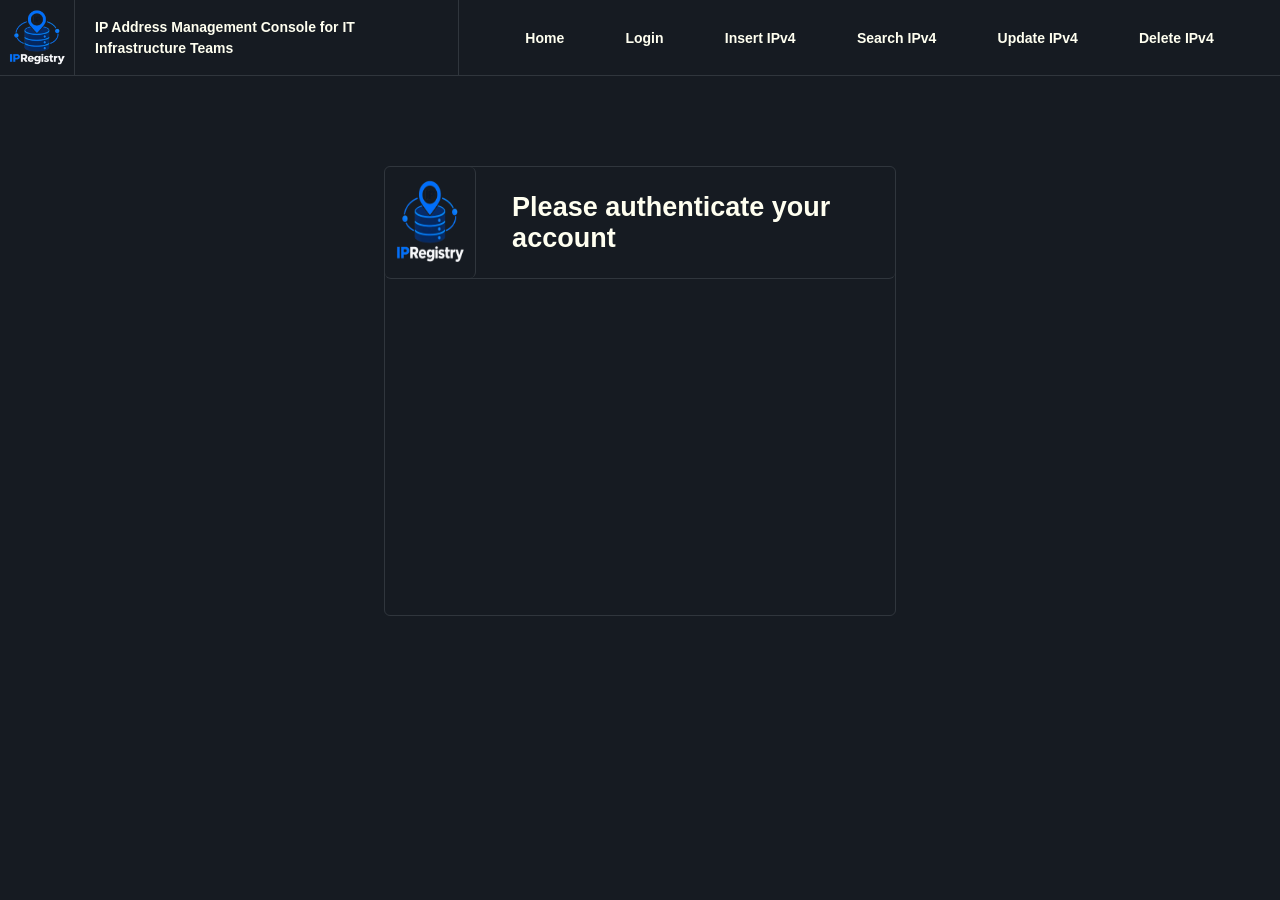
==== app/login.html @ f0687965 "fixed files structure and added js script" ====
<!DOCTYPE html>
<html lang="en">
<head>
    <meta charset="UTF-8">
    <meta name="viewport" content="width=device-width, initial-scale=1.0">
    <title>IPRegistry Console</title>
    <link rel="stylesheet" href="css/login.css">
    <link rel="icon" type="image/png" href="assets/ipregistry-logo.png">
</head>
<body>
    <section class="heading">
        <header>
            <div class="logo">
                <img src="assets/ipregistry-logo.png" alt="IPRegistry Logo">
            </div>
            <div class="title">
                <p>
                    <b>IP Address Management Console for IT Infrastructure Teams</b>
                </p>
            </div>
            <nav>
                <h1 id="login">
                    <a href="index.html"><b>Home</b></a>
                </h1>
                <h1 id="login">
                    <a href="login.html"><b>Login</b></a>
                </h1>
                <h1>
                    <a href="insert-ipv4.html"><b>Insert IPv4</b></a>
                </h1>
                <h1>
                    <a href="search-ipv4.html"><b>Search IPv4</b></a>
                </h1>
                <h1>
                    <a href="update-ipv4.html"><b>Update IPv4</b></a>
                </h1>
                <h1>
                    <a href="delete-ipv4.html"><b>Delete IPv4</b></a>
                </h1>
            </nav>
        </header>
    </section>
    <main>
        <section class="login">
            <header class="main-heading">
                <div class="main-logo">
                    <img src="assets/ipregistry-logo.png" alt="IPRegistry Logo">
                </div>
                <div class="main-title">
                    <h1>Please authenticate your account</h1>
                </div>
            </header>
        </section>
    </main>
</body>
</html>
---- app/css/login.css ----
* {
    margin: 0;
    padding: 0;
    box-sizing: border-box;
}

html {
    min-height: 100%;
    width: 100%;
    scroll-behavior: smooth;
    font-family: Arial, sans-serif;
}

body {
    min-height: 100vh;
    display: flex;
    flex-direction: column;
    background-color: #161b22;
    color: #FFFFF0;
}

main {
    flex: 1;
    width: 100%;
}


.heading header {
    display: flex;
    flex-direction: row;
    align-items: center;
    width: 100%;
    min-height: 75px;
    background-color: #161b22;
    border-bottom: 1px solid #30363d;
}


.heading header .logo {
    display: flex;
    justify-content: center;
    align-items: center;
    flex-shrink: 0;
    width: 75px;
    height: 75px;
    border-right: 1px solid #30363d;
}

.heading header .logo img {
    display: block;
    width: 100%;
    height: 100%;
    object-fit: contain;
}


.heading header .title {
    display: flex;
    align-items: center;
    width: 30%;
    min-height: 75px;
    padding: 0 20px;
    border-right: 1px solid #30363d;
}

.heading header .title p {
    color: #FFFFF0;
    font-size: 14px;
    line-height: 1.5;
}


.heading header nav {
    display: flex;
    flex-direction: row;
    align-items: center;
    justify-content: space-evenly;
    flex: 1;
    gap: 15px;
    padding: 0 20px;
}

.heading header nav h1 {
    font-size: 16px;
    font-weight: normal;
}

.heading header nav h1 a {
    display: inline-block;
    color: #FFFFF0;
    text-align: center;
    text-decoration: none;
    white-space: nowrap;
    font-size: 14px;
    transition: color 0.2s ease;
}

.heading header nav h1 a:hover {
    color: #58a6ff;
}

main {
    display: flex;
    flex-direction: column;
    align-items: center;
}


.login {
    display: flex;
    flex-direction: column;
    align-items: center;
    height: 50vh;
    width: 40vw;
    margin: 10vmin auto 0;
    border: 1px solid #30363d;
    border-radius: 6px;
    overflow: hidden;
}

.main-heading {
    display: flex;
    flex-direction: row;
    border-bottom: 1px solid #30363d;
    border-radius: 6px;
    width: 100%;
    height: 25%;
}

.main-logo {
    border-right: 1px solid #30363d;
    border-radius: 6px;
    width: 20%;
    height: 100%;
}

.main-logo img {
    height: 100%;
    width: 100%;
}

.main-title {
    display: flex;
    align-items: center;
    margin-left: 4vmin;
}

.main-title h1 {
    font-size: 3vmin;
}

@media (max-width: 1023px) {

    .heading header {
        flex-wrap: wrap;
        min-height: auto;
    }

    .heading header .logo {
        width: 65px;
        height: 65px;
    }

    .heading header .title {
        flex: 1;
        width: auto;
        min-height: 65px;
        border-right: none;
        padding: 10px 15px;
    }

    .heading header .title p {
        font-size: 13px;
    }

    .heading header nav {
        flex-basis: 100%;
        flex-wrap: wrap;
        justify-content: center;
        gap: 20px;
        padding: 15px;
        border-top: 1px solid #30363d;
    }

    .heading header nav h1 a {
        font-size: 13px;
    }

}

@media (max-width: 600px) {


    .heading header .logo {
        width: 55px;
        height: 55px;
    }

    .heading header .title {
        min-height: 55px;
        padding: 8px 12px;
    }

    .heading header .title p {
        font-size: 11px;
    }

    .heading header nav {
        gap: 15px;
        padding: 12px 8px;
    }

    .heading header nav h1 a {
        font-size: 12px;
    }

}
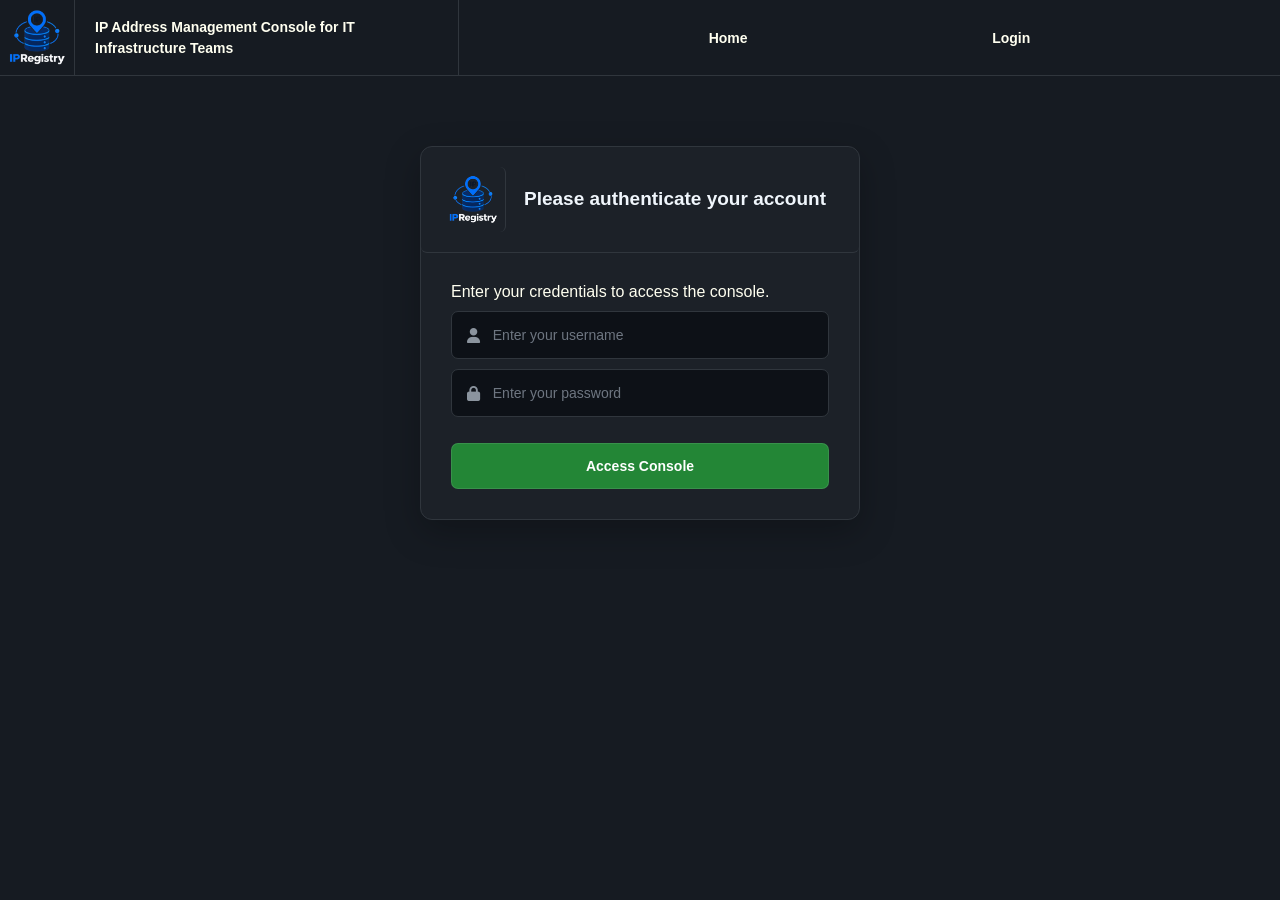
==== commit 3f89b49f: "featured login page" ====
--- a/app/login.html
+++ b/app/login.html
@@ -6,6 +6,7 @@
     <title>IPRegistry Console</title>
     <link rel="stylesheet" href="css/login.css">
     <link rel="icon" type="image/png" href="assets/ipregistry-logo.png">
+    <link rel="stylesheet" href="https://cdnjs.cloudflare.com/ajax/libs/font-awesome/6.7.2/css/all.min.css">
 </head>
 <body>
     <section class="heading">
@@ -25,18 +26,6 @@
                 <h1 id="login">
                     <a href="login.html"><b>Login</b></a>
                 </h1>
-                <h1>
-                    <a href="insert-ipv4.html"><b>Insert IPv4</b></a>
-                </h1>
-                <h1>
-                    <a href="search-ipv4.html"><b>Search IPv4</b></a>
-                </h1>
-                <h1>
-                    <a href="update-ipv4.html"><b>Update IPv4</b></a>
-                </h1>
-                <h1>
-                    <a href="delete-ipv4.html"><b>Delete IPv4</b></a>
-                </h1>
             </nav>
         </header>
     </section>
@@ -50,6 +39,40 @@
                     <h1>Please authenticate your account</h1>
                 </div>
             </header>
+            <div class="main-form">
+                <form action="#" method="post">
+                    <p class="form-description">Enter your credentials to access the console.</p>
+                    <div class="form-group">
+                        <label for="username-input"></label>
+                        <div class="icon">
+                            <i class="fa-solid fa-user"></i>
+                            <input
+                                id="username-input"
+                                type="text"
+                                name="username"
+                                placeholder="Enter your username"
+                                autocomplete="username"
+                                required>
+                        </div>
+                    </div>
+                    <div class="form-group">
+                        <label for="password-input"></label>
+                        <div class="icon">
+                            <i class="fa-solid fa-lock"></i>
+
+                            <input
+                                id="password-input"
+                                type="password"
+                                name="password"
+                                placeholder="Enter your password"
+                                autocomplete="current-password"
+                                required
+                            >
+                        </div>
+                    </div>
+                    <button type="submit">Access Console</button>
+                </form>
+            </div>
         </section>
     </main>
 </body>
--- a/app/css/login.css
+++ b/app/css/login.css
@@ -148,6 +148,207 @@
 .main-title h1 {
     font-size: 3vmin;
 }
+
+.main-form {
+    height: 75%;
+    width: 100%;
+    display: flex;
+    flex-direction: column;
+    align-items: center;
+}
+
+.login {
+    display: flex;
+    flex-direction: column;
+    width: min(440px, calc(100% - 32px));
+    height: auto;
+    margin: 70px auto;
+    background-color: #1c2128;
+    border: 1px solid #30363d;
+    border-radius: 12px;
+    overflow: hidden;
+    box-shadow: 0 12px 35px rgba(0, 0, 0, 0.25);
+}
+
+/* Login heading */
+
+.main-heading {
+    display: flex;
+    align-items: center;
+    gap: 18px;
+    width: 100%;
+    min-height: 105px;
+    padding: 20px;
+    border-bottom: 1px solid #30363d;
+}
+
+.main-logo {
+    display: flex;
+    justify-content: center;
+    align-items: center;
+    flex-shrink: 0;
+    width: 65px;
+    height: 65px;
+}
+
+.main-logo img {
+    display: block;
+    width: 100%;
+    height: 100%;
+    object-fit: contain;
+}
+
+.main-title {
+    display: flex;
+    align-items: center;
+    flex: 1;
+    margin: 0;
+}
+
+.main-title h1 {
+    color: #f0f6fc;
+    font-size: 19px;
+    font-weight: 600;
+    line-height: 1.4;
+}
+
+/* Form container */
+
+.main-form {
+    width: 100%;
+    padding: 30px;
+}
+
+form {
+    display: flex;
+    flex-direction: column;
+    align-items: stretch;
+    gap: 22px;
+    width: 100%;
+    height: auto;
+}
+
+form label {
+    display: block;
+    color: #f0f6fc;
+    font-size: 14px;
+    font-weight: 600;
+    margin-bottom: -12px;
+}
+
+form label p {
+    color: #8b949e;
+    font-size: 14px;
+    font-weight: normal;
+    line-height: 1.5;
+}
+
+/* Input fields */
+
+.icon {
+    display: flex;
+    align-items: center;
+    gap: 12px;
+    width: 100%;
+    height: 48px;
+    padding: 0 14px;
+    background-color: #0d1117;
+    border: 1px solid #30363d;
+    border-radius: 7px;
+    transition: border-color 0.2s ease,
+                box-shadow 0.2s ease;
+}
+
+.icon i {
+    width: 16px;
+    color: #8b949e;
+    font-size: 15px;
+    text-align: center;
+}
+
+.icon input {
+    width: 100%;
+    min-width: 0;
+    height: 100%;
+    color: #f0f6fc;
+    background: transparent;
+    border: none;
+    outline: none;
+    font-size: 14px;
+    font-family: inherit;
+}
+
+.icon input::placeholder {
+    color: #6e7681;
+}
+
+.icon:focus-within {
+    border-color: #58a6ff;
+    box-shadow: 0 0 0 3px rgba(88, 166, 255, 0.15);
+}
+
+.icon:focus-within i {
+    color: #58a6ff;
+}
+
+/* Access button */
+
+form button {
+    width: 100%;
+    height: 46px;
+    margin-top: 4px;
+    color: #ffffff;
+    background-color: #238636;
+    border: 1px solid rgba(240, 246, 252, 0.1);
+    border-radius: 7px;
+    font-family: inherit;
+    font-size: 14px;
+    font-weight: 600;
+    cursor: pointer;
+    transition: background-color 0.2s ease,
+                transform 0.2s ease;
+}
+
+form button:hover {
+    background-color: #2ea043;
+}
+
+form button:active {
+    transform: scale(0.99);
+}
+
+/* Mobile */
+
+@media (max-width: 600px) {
+    .login {
+        margin: 40px auto;
+        border-radius: 10px;
+    }
+
+    .main-heading {
+        min-height: 90px;
+        gap: 12px;
+        padding: 15px;
+    }
+
+    .main-logo {
+        width: 50px;
+        height: 50px;
+    }
+
+    .main-title h1 {
+        font-size: 16px;
+    }
+
+    .main-form {
+        padding: 24px 20px;
+    }
+
+    form {
+        gap: 20px;
+    }
+}
+
 
 @media (max-width: 1023px) {
 
